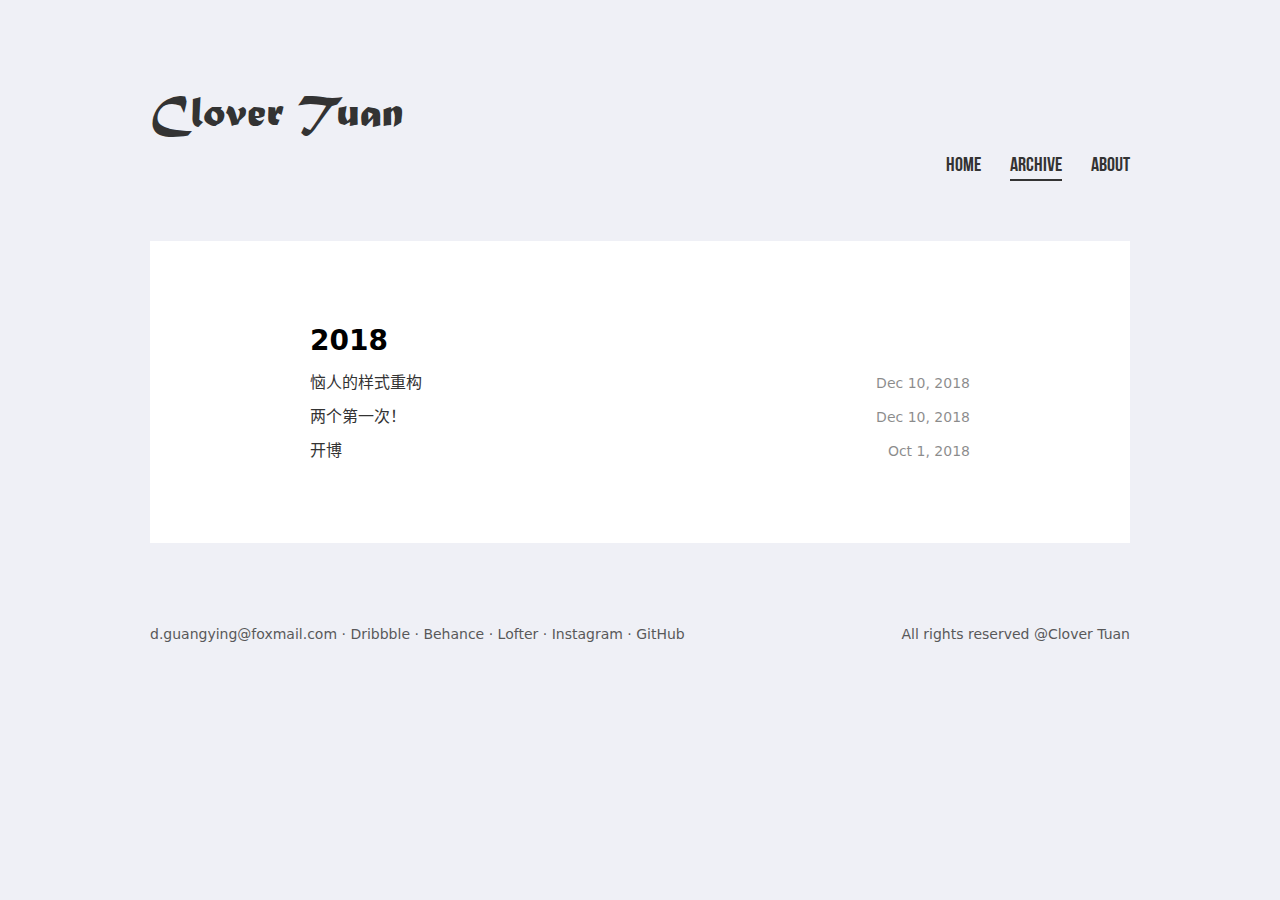
==== archives/index.html @ 22348da5 "Site updated: 2018-12-11 00:26:57" ====
<!DOCTYPE html>
<html>
<head><meta name="generator" content="Hexo 3.8.0">
  <meta charset="utf-8">
  
  <title>Archives | Hexo</title>
  <meta name="viewport" content="width=device-width, initial-scale=1, maximum-scale=1">
  <meta property="og:type" content="website">
<meta property="og:title" content="Hexo">
<meta property="og:url" content="http://yoursite.com/archives/index.html">
<meta property="og:site_name" content="Hexo">
<meta property="og:locale" content="default">
<meta name="twitter:card" content="summary">
<meta name="twitter:title" content="Hexo">
  
  <link rel="stylesheet" href="/css/index.css">
</head>
</html>
<body style="


  background-color: #eff0f6

">
  <div id="container">
    <nav id="nav">
  <header class="header">
    <a href="/" class="title">Clover Tuan</a>
  </header>
  <div class="ctnWrap">
    <div class="icons">
      
        
          
            <a href="https://dribbble.com/clovertuan" target="_blank" class="nav-icn iconfont icon-dribbble"></a>
          
        
          
            <a href="https://www.behance.net/clovertuan" target="_blank" class="nav-icn iconfont icon-behance"></a>
          
        
          
            <a href="http://clovertuan.lofter.com/" target="_blank" class="nav-icn iconfont icon-lofter"></a>
          
        
          
            <a href="https://www.instagram.com/clovertuan/" target="_blank" class="nav-icn iconfont icon-instagram"></a>
          
        
          
            <a href="https://github.com/cloverTuan" target="_blank" class="nav-icn iconfont icon-github"></a>
          
        
      
    </div>
    <div class="menu">
      
        
            <a href="/" class="nav-menu ">HOME</a>
          
        
            <a href="/archives" class="nav-menu z-active">ARCHIVE</a>
          
        
            <a href="/about" class="nav-menu ">ABOUT</a>
          
        
      
    </div>
  </div>
</nav>
    <div id="main"><section class="archive">
  
  
    <section class="archive-category">
      <h1 class="title">2018</h1>
      <ul class="menu">
        
          <li>
            <a href="/2018/12/10/恼人的样式重构/">恼人的样式重构</a>
            <span class="date">Dec 10, 2018</span>
          </li>
        
          <li>
            <a href="/2018/12/10/两个第一次！开发angular组件库，上传npm包/">两个第一次！</a>
            <span class="date">Dec 10, 2018</span>
          </li>
        
          <li>
            <a href="/2018/10/01/开博/">开博</a>
            <span class="date">Oct 1, 2018</span>
          </li>
        
      </ul>
    </section>
  
</section>

</div>
    <footer id="footer" class="f-cf">
  d.guangying@foxmail.com
  
    
      
        · <a href="https://dribbble.com/clovertuan" target="_blank" class="nav-icn">Dribbble</a>
      
    
      
        · <a href="https://www.behance.net/clovertuan" target="_blank" class="nav-icn">Behance</a>
      
    
      
        · <a href="http://clovertuan.lofter.com/" target="_blank" class="nav-icn">Lofter</a>
      
    
      
        · <a href="https://www.instagram.com/clovertuan/" target="_blank" class="nav-icn">Instagram</a>
      
    
      
        · <a href="https://github.com/cloverTuan" target="_blank" class="nav-icn">GitHub</a>
      
    
  
  <span class="copyright">All rights reserved @Clover Tuan</span>
</footer>
  </div>
</body>
</html>
---- css/index.css ----
@import url(reset.css);
#container {
  max-width: 980px;
  margin: 90px auto 75px;
  padding: 0 15px; }
  @media screen and (max-width: 600px) {
    #container {
      margin-top: 20px;
      margin-bottom: 20px; } }

#panel {
  background-color: white; }

a {
  color: #333;
  text-decoration: none; }
  a:hover {
    opacity: .7; }

body {
  font-family: -apple-system, system-ui, "Helvetica Neue", "PingFang SC", "Microsoft YaHei", "Source Han Sans SC", "Noto Sans CJK SC", "WenQuanYi Micro Hei", sans-serif; }

@font-face {
  font-family: 'BebasNeue';
  src: url("/fonts/BebasNeue.otf"); }

@font-face {
  font-family: 'MaturaScriptCapitals';
  src: url("/fonts/MaturaMTScriptCapitals.ttf"); }

@font-face {
  font-family: 'iconfont';
  /* project id 861369 */
  src: url("//at.alicdn.com/t/font_861369_9voy0xmnmvl.eot");
  src: url("//at.alicdn.com/t/font_861369_9voy0xmnmvl.eot?#iefix") format("embedded-opentype"), url("//at.alicdn.com/t/font_861369_9voy0xmnmvl.woff") format("woff"), url("//at.alicdn.com/t/font_861369_9voy0xmnmvl.ttf") format("truetype"), url("//at.alicdn.com/t/font_861369_9voy0xmnmvl.svg#iconfont") format("svg"); }

.iconfont {
  font-family: "iconfont" !important;
  font-size: 16px;
  font-style: normal;
  -webkit-font-smoothing: antialiased;
  -webkit-text-stroke-width: 0.2px;
  -moz-osx-font-smoothing: grayscale; }
  .iconfont.icon-behance::before {
    content: '\e919'; }
  .iconfont.icon-lofter::before {
    content: '\e63c'; }
  .iconfont.icon-instagram::before {
    content: '\e626'; }
  .iconfont.icon-dribbble::before {
    content: '\e6c3'; }
  .iconfont.icon-github::before {
    content: '\e799'; }
  .iconfont.icon-arrow-left::before {
    content: '\e91a'; }
  .iconfont.icon-arrow-right::before {
    content: '\e636'; }

.f-fl {
  float: left; }

.f-fr {
  float: right; }

.f-cf::after {
  content: '';
  display: block;
  height: 0;
  visibility: hidden;
  clear: both; }

#nav {
  margin-bottom: 64px; }
  #nav > .header {
    margin-bottom: 10px; }
    #nav > .header > .title {
      font-size: 45px;
      line-height: 53px;
      color: #333;
      font-family: MaturaScriptCapitals; }
      #nav > .header > .title:hover {
        opacity: .7; }
  #nav > .ctnWrap {
    display: flex;
    flex-wrap: wrap;
    justify-content: space-between; }
    #nav > .ctnWrap > .menu {
      text-align: right; }
    @media screen and (max-width: 600px) {
      #nav > .ctnWrap {
        flex-direction: column; }
        #nav > .ctnWrap > .menu {
          text-align: center;
          margin-top: 10px; } }
  #nav .nav-menu {
    font-family: BebasNeue;
    font-size: 20px;
    line-height: 24px;
    color: #333;
    margin-left: 24px; }
    #nav .nav-menu:first-child {
      margin-left: 0; }
    #nav .nav-menu.z-active {
      position: relative; }
      #nav .nav-menu.z-active::after {
        content: '';
        position: absolute;
        left: 0;
        right: 0;
        bottom: -4px;
        height: 2px;
        background-color: #333; }
    @media screen and (max-width: 600px) {
      #nav .nav-menu {
        margin-left: 10px;
        font-size: 18px; } }
  #nav .nav-icn {
    margin-right: 15px;
    line-height: 24px; }
    #nav .nav-icn:last-child {
      margin-right: 0; }
  @media screen and (max-width: 600px) {
    #nav {
      text-align: center;
      margin-bottom: 20px; }
      #nav > .ctnWrap {
        justify-content: space-around; } }

#footer {
  margin-top: 80px;
  font-size: 14px;
  line-height: 22px;
  opacity: 0.8;
  color: #333; }
  #footer .copyright {
    float: right; }
  @media screen and (max-width: 800px) {
    #footer {
      margin-top: 20px;
      text-align: center; }
      #footer .copyright {
        display: block;
        float: none; } }

.pagination {
  padding: 20px;
  background-color: white;
  text-align: center; }
  .pagination > .prev, .pagination > .next {
    margin: 0 10px; }
  .pagination > .page-number {
    margin: 0 10px; }
    .pagination > .page-number.current {
      text-decoration: underline; }

.project-card {
  display: flex;
  justify-content: space-between;
  align-items: center;
  padding: 80px 100px;
  margin: 40px 0;
  background-color: white;
  color: #333; }
  .project-card > .imgWrap {
    width: 320px;
    height: 240px;
    margin-right: 40px;
    background-color: #f8f8f8; }
    .project-card > .imgWrap > img {
      width: 100%;
      height: 100%; }
  .project-card > .ctnWrap {
    flex: 1; }
    .project-card > .ctnWrap > .title {
      font-weight: 600;
      font-size: 28px;
      line-height: 40px; }
      .project-card > .ctnWrap > .title:hover {
        opacity: 1;
        color: #f0534e; }
    .project-card > .ctnWrap > .desc {
      font-size: 16px;
      line-height: 30px;
      margin-top: 20px;
      margin-bottom: 15px; }
    .project-card > .ctnWrap > .sub {
      font-size: 16px;
      line-height: 30px;
      opacity: .5; }
  .project-card.project-card-continuous {
    flex-direction: row-reverse;
    margin: 0;
    position: relative; }
    .project-card.project-card-continuous > .imgWrap {
      margin-right: 0;
      margin-left: 40px; }
    .project-card.project-card-continuous::after {
      content: '';
      position: absolute;
      left: 100px;
      right: 100px;
      bottom: 0;
      height: 1px;
      background-color: #e5e5e5; }
    @media screen and (max-width: 600px) {
      .project-card.project-card-continuous {
        flex-direction: column;
        padding: 20px; }
        .project-card.project-card-continuous > .imgWrap {
          margin-left: 0;
          margin-bottom: 20px; }
        .project-card.project-card-continuous::after {
          left: 20px;
          right: 20px; } }
  @media screen and (max-width: 600px) {
    .project-card {
      flex-direction: column;
      padding: 20px;
      margin: 10px 0; }
      .project-card > .imgWrap {
        margin-left: 0;
        margin-right: 0;
        margin-bottom: 20px;
        width: 100%; } }

.article {
  margin: 64px 0 80px;
  padding: 80px 100px 0;
  background-color: white;
  color: #333;
  font-size: 16px;
  line-height: 30px; }
  .article > .title {
    font-size: 28px;
    line-height: 40px;
    margin-bottom: 10px;
    font-weight: 600; }
  .article > .sub {
    opacity: .5;
    margin-bottom: 20px; }
  .article > .content {
    padding-bottom: 64px; }
    .article > .content h1, .article > .content h2, .article > .content h3, .article > .content h4, .article > .content h5 {
      font-size: 24px;
      font-weight: 600;
      line-height: 40px;
      margin-bottom: 15px; }
    .article > .content p {
      font-size: 16px;
      line-height: 30px;
      margin-bottom: 15px; }
    .article > .content pre, .article > .content .highlight {
      overflow: auto;
      padding: 0;
      margin-bottom: 15px;
      color: #333;
      background: #f8f8f8; }
      .article > .content pre .gutter, .article > .content .highlight .gutter {
        text-align: right; }
        .article > .content pre .gutter pre, .article > .content .highlight .gutter pre {
          background-color: #f0f0f0;
          padding: 0 10px; }
      .article > .content pre .code, .article > .content .highlight .code {
        padding: 0 10px; }
    .article > .content ul, .article > .content ol {
      margin: 15px 0;
      margin-left: 15px; }
      .article > .content ul > li, .article > .content ol > li {
        padding-left: 20px;
        position: relative; }
        .article > .content ul > li::before, .article > .content ol > li::before {
          content: '';
          position: absolute;
          left: 0;
          top: 15px;
          margin-top: -3px;
          width: 6px;
          height: 6px;
          border-radius: 100%;
          background-color: #444; }
    .article > .content a {
      color: #f0534e; }
    .article > .content strong {
      font-weight: 600; }
    .article > .content figure > img {
      display: block; }
    .article > .content figcaption {
      font-size: 14px; }
    .article > .content blockquote {
      border-left: 4px solid #ddd;
      color: #7a7a7a;
      border-left: 5px solid #ccc;
      padding-left: 15px;
      font-size: 16px;
      margin-bottom: 15px; }
      .article > .content blockquote > :last-child {
        margin-bottom: 0; }
    .article > .content * {
      max-width: 100%; }
  .article > footer {
    padding: 40px 0;
    border-top: solid 1px #eee; }
    .article > footer > .link {
      font-size: 16px;
      line-height: 22px;
      max-width: 50%; }
  @media screen and (max-width: 600px) {
    .article {
      padding: 20px 20px 0;
      margin: 20px 0; }
      .article > footer {
        padding: 10px 0; } }

.archive {
  padding: 80px 160px;
  background-color: white; }
  @media screen and (max-width: 600px) {
    .archive {
      padding: 20px; } }

.archive-category > .title {
  font-size: 28px;
  line-height: 40px;
  font-weight: 600; }

.archive-category > .menu {
  margin-bottom: 70px; }
  .archive-category > .menu > li {
    margin-top: 10px;
    font-size: 16px;
    line-height: 24px;
    display: flex;
    justify-content: space-between;
    line-height: 24px; }
    .archive-category > .menu > li > a:hover {
      opacity: 1;
      color: #f0534e; }
    .archive-category > .menu > li > span {
      opacity: .45;
      font-size: 14px;
      min-width: 90px;
      text-align: right; }

.archive-category:last-child > .menu {
  margin-bottom: 0; }

.about {
  background-color: white;
  min-height: 300px;
  padding: 80px;
  font-size: 16px;
  line-height: 30px; }

.tagcloud {
  background-color: white;
  padding: 60px; }
  .tagcloud > a {
    display: inline-block;
    padding: 10px; }
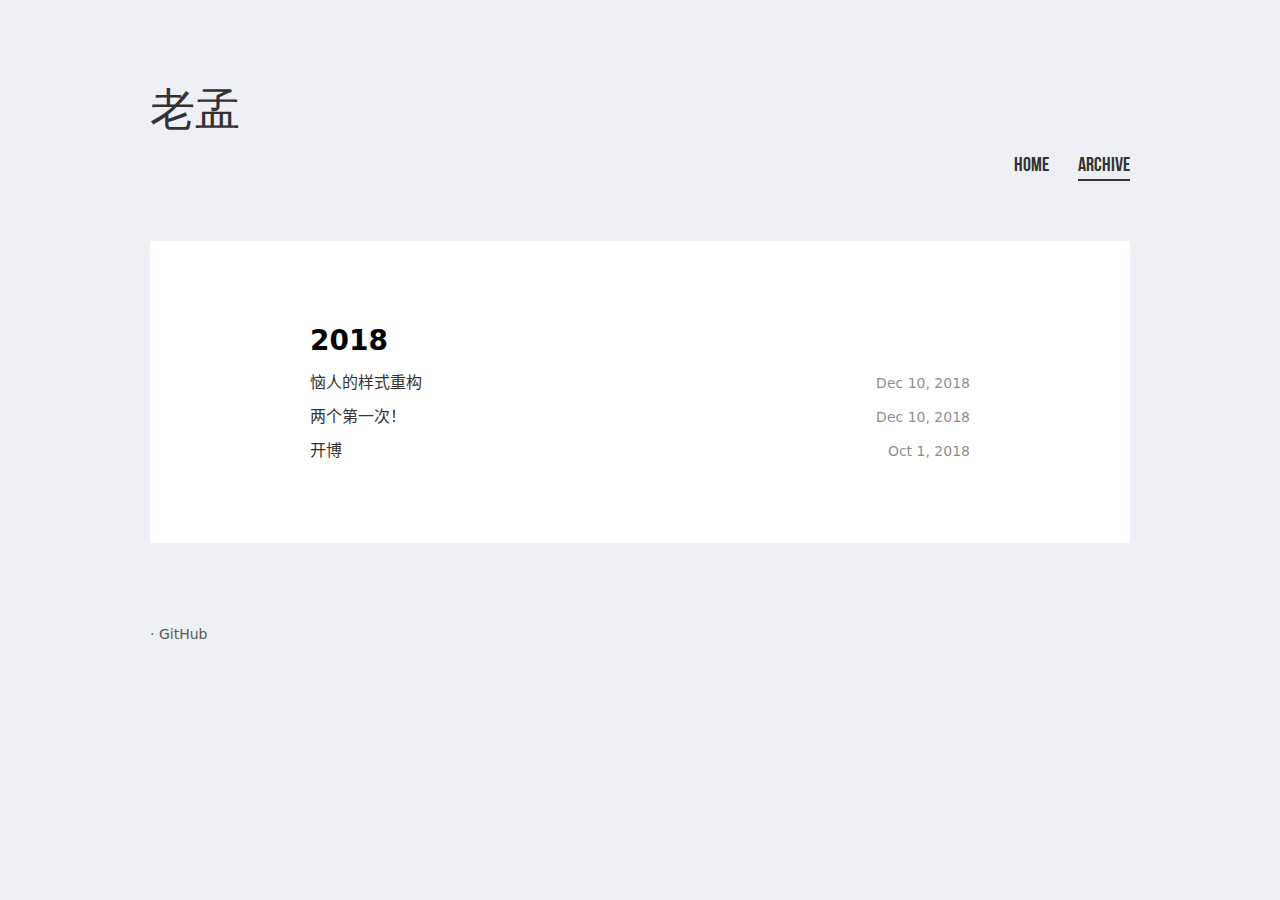
==== commit 29bdee23: "Site updated: 2018-12-11 01:00:04" ====
--- a/archives/index.html
+++ b/archives/index.html
@@ -25,30 +25,14 @@
   <div id="container">
     <nav id="nav">
   <header class="header">
-    <a href="/" class="title">Clover Tuan</a>
+    <a href="/" class="title">老孟</a>
   </header>
   <div class="ctnWrap">
     <div class="icons">
       
         
           
-            <a href="https://dribbble.com/clovertuan" target="_blank" class="nav-icn iconfont icon-dribbble"></a>
-          
-        
-          
-            <a href="https://www.behance.net/clovertuan" target="_blank" class="nav-icn iconfont icon-behance"></a>
-          
-        
-          
-            <a href="http://clovertuan.lofter.com/" target="_blank" class="nav-icn iconfont icon-lofter"></a>
-          
-        
-          
-            <a href="https://www.instagram.com/clovertuan/" target="_blank" class="nav-icn iconfont icon-instagram"></a>
-          
-        
-          
-            <a href="https://github.com/cloverTuan" target="_blank" class="nav-icn iconfont icon-github"></a>
+            <a href="https://github.com/vickmeng" target="_blank" class="nav-icn iconfont icon-github"></a>
           
         
       
@@ -60,9 +44,6 @@
           
         
             <a href="/archives" class="nav-menu z-active">ARCHIVE</a>
-          
-        
-            <a href="/about" class="nav-menu ">ABOUT</a>
           
         
       
@@ -98,31 +79,15 @@
 
 </div>
     <footer id="footer" class="f-cf">
-  d.guangying@foxmail.com
+  
   
     
       
-        · <a href="https://dribbble.com/clovertuan" target="_blank" class="nav-icn">Dribbble</a>
-      
-    
-      
-        · <a href="https://www.behance.net/clovertuan" target="_blank" class="nav-icn">Behance</a>
-      
-    
-      
-        · <a href="http://clovertuan.lofter.com/" target="_blank" class="nav-icn">Lofter</a>
-      
-    
-      
-        · <a href="https://www.instagram.com/clovertuan/" target="_blank" class="nav-icn">Instagram</a>
-      
-    
-      
-        · <a href="https://github.com/cloverTuan" target="_blank" class="nav-icn">GitHub</a>
+        · <a href="https://github.com/vickmeng" target="_blank" class="nav-icn">GitHub</a>
       
     
   
-  <span class="copyright">All rights reserved @Clover Tuan</span>
+  <span class="copyright"></span>
 </footer>
   </div>
 </body>
--- a/css/index.css
+++ b/css/index.css
@@ -357,3 +357,15 @@
   .tagcloud > a {
     display: inline-block;
     padding: 10px; }
+
+.content img {
+  display: block;
+  margin: 0 auto; }
+
+.project-card .imgWrap {
+  display: flex;
+  align-items: center;
+  justify-content: center;
+  background-color: white; }
+  .project-card .imgWrap img {
+    height: auto; }
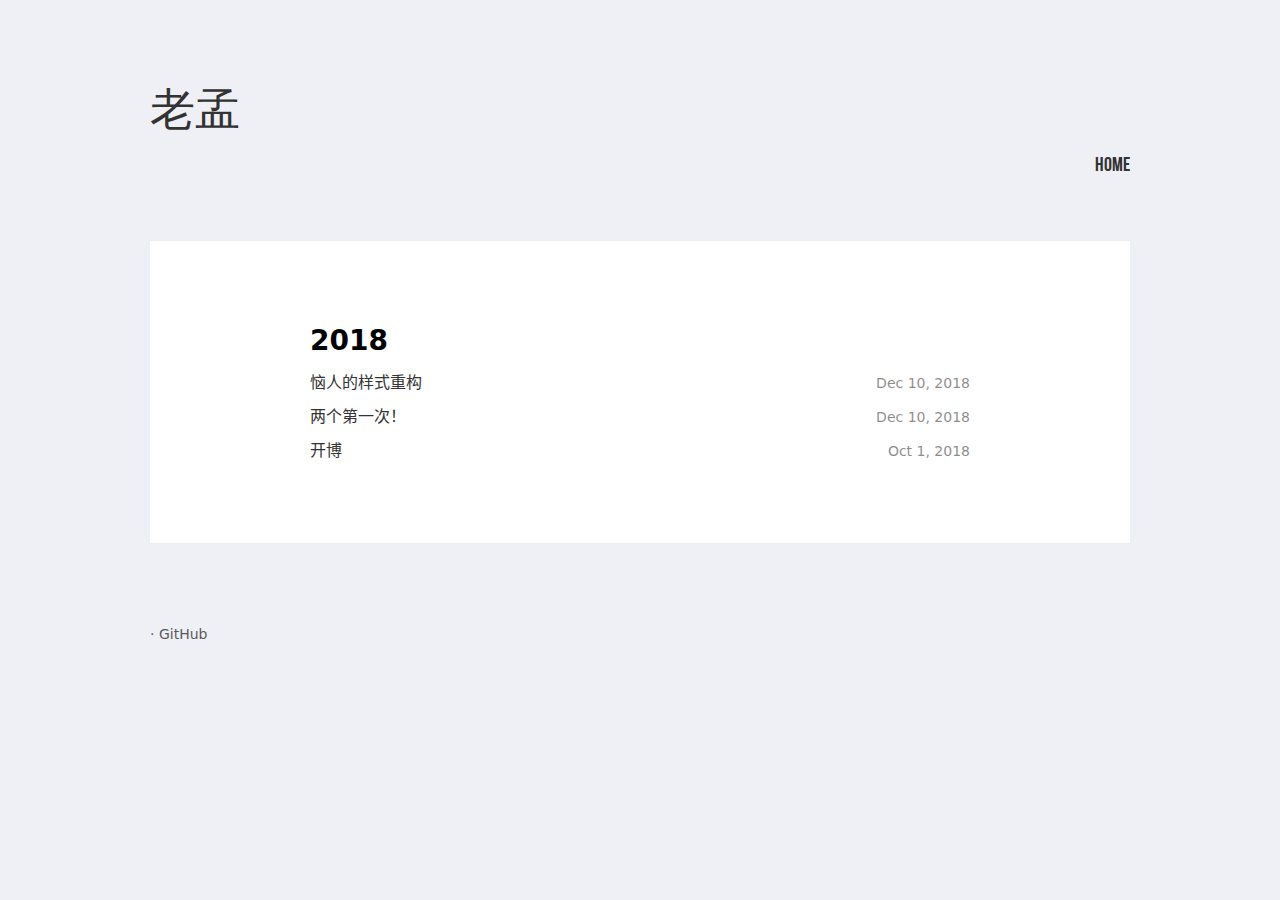
==== commit f97b618d: "Site updated: 2018-12-11 01:08:56" ====
--- a/archives/index.html
+++ b/archives/index.html
@@ -41,9 +41,6 @@
       
         
             <a href="/" class="nav-menu ">HOME</a>
-          
-        
-            <a href="/archives" class="nav-menu z-active">ARCHIVE</a>
           
         
       
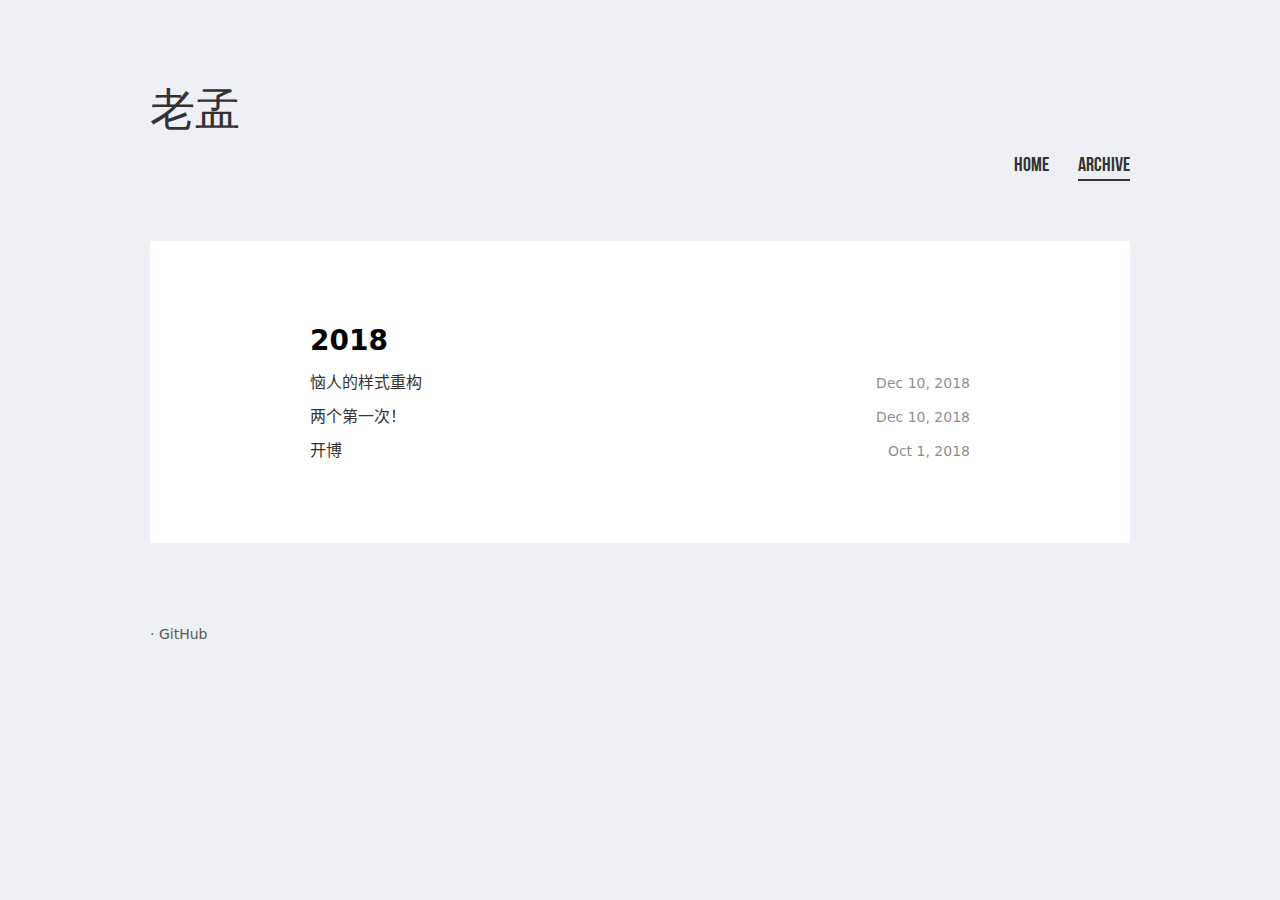
==== commit d0760a60: "Site updated: 2018-12-11 01:10:40" ====
--- a/archives/index.html
+++ b/archives/index.html
@@ -41,6 +41,9 @@
       
         
             <a href="/" class="nav-menu ">HOME</a>
+          
+        
+            <a href="/archives" class="nav-menu z-active">ARCHIVE</a>
           
         
       
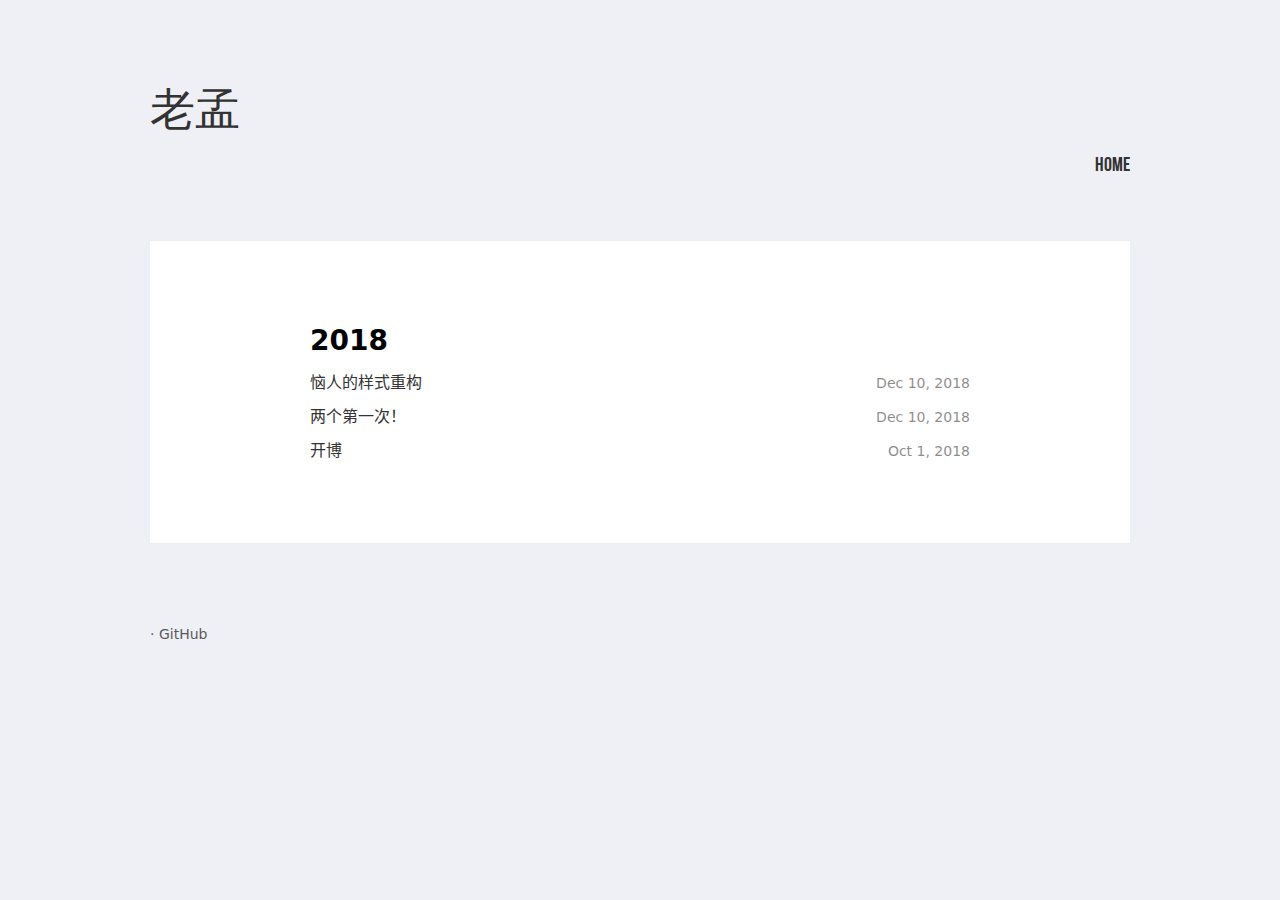
==== commit 06e17efa: "Site updated: 2018-12-11 01:11:32" ====
--- a/archives/index.html
+++ b/archives/index.html
@@ -41,9 +41,6 @@
       
         
             <a href="/" class="nav-menu ">HOME</a>
-          
-        
-            <a href="/archives" class="nav-menu z-active">ARCHIVE</a>
           
         
       
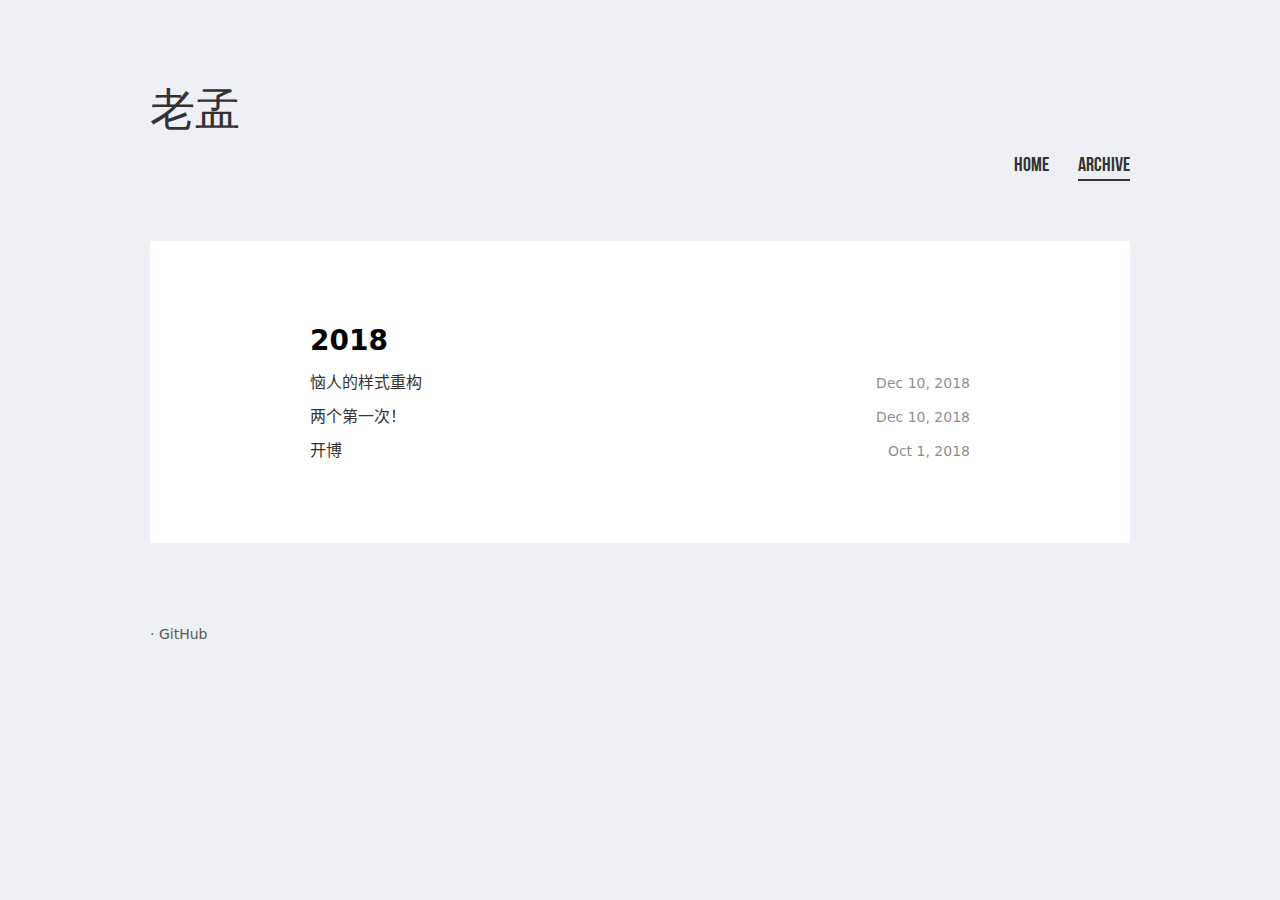
==== commit 96626460: "Site updated: 2018-12-11 01:18:23" ====
--- a/archives/index.html
+++ b/archives/index.html
@@ -41,6 +41,9 @@
       
         
             <a href="/" class="nav-menu ">HOME</a>
+          
+        
+            <a href="/archives" class="nav-menu z-active">ARCHIVE</a>
           
         
       
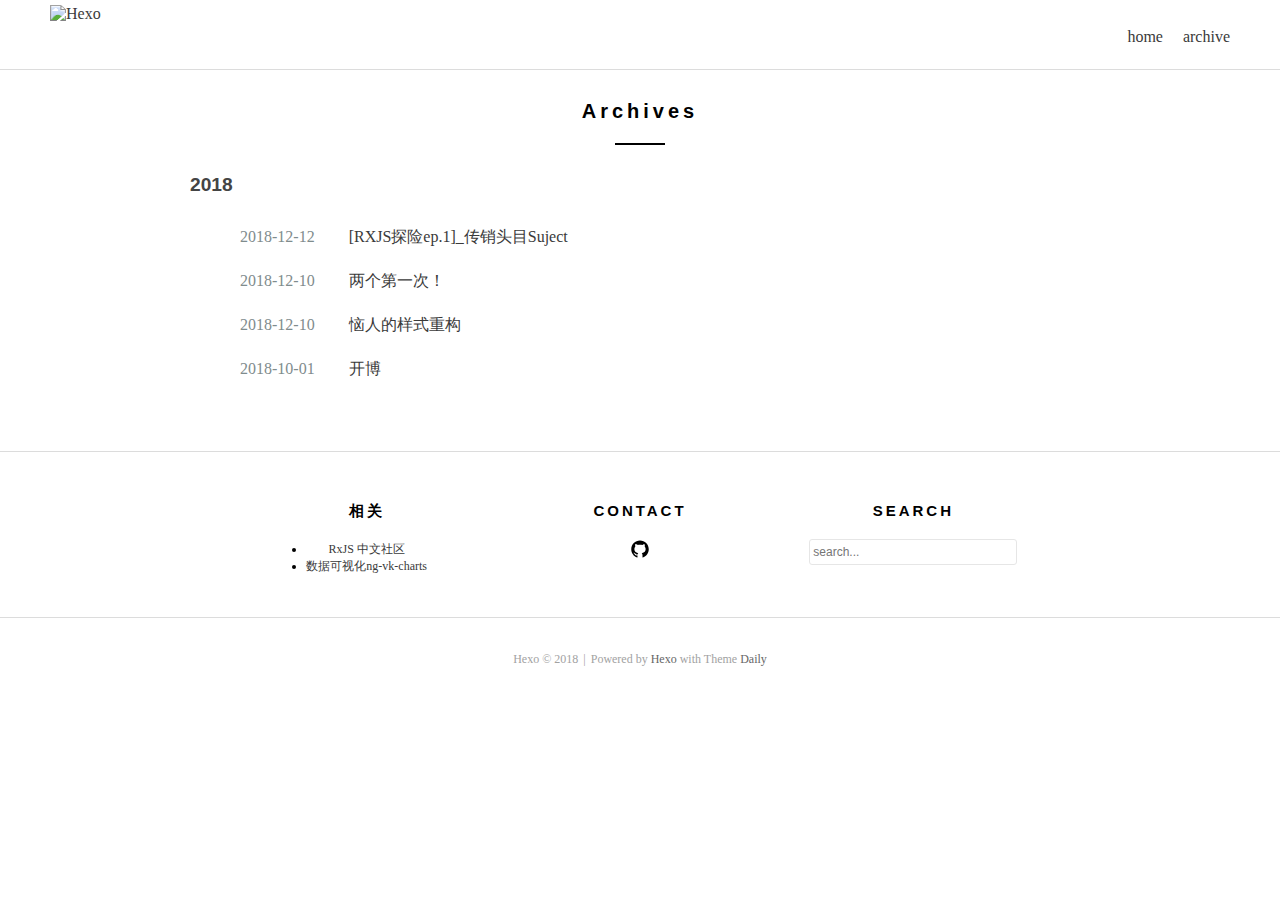
==== commit 4eabab49: "Site updated: 2018-12-12 22:38:24" ====
--- a/archives/index.html
+++ b/archives/index.html
@@ -1,94 +1,233 @@
 <!DOCTYPE html>
-<html>
+<html lang="en">
+
+<!-- Head tag -->
 <head><meta name="generator" content="Hexo 3.8.0">
   <meta charset="utf-8">
-  
-  <title>Archives | Hexo</title>
+  <meta http-equiv="X-UA-Compatible" content="IE=edge">
+
+  <!--Description-->
+  
+
+  <!--Author-->
+  
+  <meta name="author" content="John Doe">
+  
+
+  <!--Open Graph Title-->
+  
+      <meta property="og:title" content="Hexo">
+  
+  <!--Open Graph Description-->
+  
+  <!--Open Graph Site Name-->
+  <meta property="og:site_name" content="Hexo">
+  <!--Type page-->
+  
+      <meta property="og:type" content="website">
+  
+  <!--Page Cover-->
+  
+
   <meta name="viewport" content="width=device-width, initial-scale=1, maximum-scale=1">
-  <meta property="og:type" content="website">
-<meta property="og:title" content="Hexo">
-<meta property="og:url" content="http://yoursite.com/archives/index.html">
-<meta property="og:site_name" content="Hexo">
-<meta property="og:locale" content="default">
-<meta name="twitter:card" content="summary">
-<meta name="twitter:title" content="Hexo">
-  
-  <link rel="stylesheet" href="/css/index.css">
+
+  <!-- Title -->
+  
+  <title>Archives - Hexo</title>
+
+
+  <link rel="shortcut icon" href="https://hexo.io/icon/favicon-96x96.png">
+
+  <!-- Custom CSS/Sass -->
+  <link rel="stylesheet" href="/css/style.css">
+
+  <!----------------------------
+  https://github.com/GallenHu/hexo-theme-Daily
+
+ _____            _   _
+|  __ \          (_) | |
+| |  | |   __ _   _  | |  _   _
+| |  | |  / _` | | | | | | | | |
+| |__| | | (_| | | | | | | |_| |
+|_____/   \__,_| |_| |_|  \__, |
+                          __/ |
+                         |___/
+
+    --------------------------->
+
 </head>
+
+
+<body>
+
+  <!-- Nav -->
+  <header class="site-header">
+  <div class="header-inside">
+    <div class="logo">
+      <a href="/" rel="home">
+        
+        <img src="./img/lm.png" alt="Hexo" height="60">
+        
+      </a>
+    </div>
+    <!-- Navigation -->
+    <nav class="navbar">
+      <!-- Collect the nav links, forms, and other content for toggling -->
+      <div class="collapse">
+        <ul class="navbar-nav">
+          
+          
+            <li>
+              <a href="/.">
+                
+                  home
+                
+              </a>
+            </li>
+          
+            <li>
+              <a href="/archives">
+                
+                  archive
+                
+              </a>
+            </li>
+          
+        </ul>
+      </div>
+      <!-- /.navbar-collapse -->
+    </nav>
+    <div class="button-wrap">
+      <button class="menu-toggle">Primary Menu</button>
+    </div>
+  </div>
+</header>
+
+
+  <!-- Main Content -->
+  
+
+<!-- Main Content -->
+<div class="archive content-area">
+  <div class="container">
+    <h1 class="entry-title">Archives</h1>
+    <div class="row">
+      <div class="col-lg-8 col-lg-offset-2 col-md-10 col-md-offset-1">
+        <!-- Use lodash to classify posts. See https://lodash.com/docs#groupBy
+          1. group site.posts by year
+          2. sort posts-in-one-year by Month and Day
+        -->
+        
+
+        
+          <h2 class="year">2018</h2>
+          <ul class="list">
+            
+  <li>
+    <span class="date">
+      2018-12-12
+    </span>
+    <a href="/2018/12/12/[RXJS探险ep.1]_传销头目Suject/" class="title">
+      [RXJS探险ep.1]_传销头目Suject
+    </a>
+  </li>
+
+  <li>
+    <span class="date">
+      2018-12-10
+    </span>
+    <a href="/2018/12/10/两个第一次！开发angular组件库，上传npm包/" class="title">
+      两个第一次！
+    </a>
+  </li>
+
+  <li>
+    <span class="date">
+      2018-12-10
+    </span>
+    <a href="/2018/12/10/恼人的样式重构/" class="title">
+      恼人的样式重构
+    </a>
+  </li>
+
+  <li>
+    <span class="date">
+      2018-10-01
+    </span>
+    <a href="/2018/10/01/开博/" class="title">
+      开博
+    </a>
+  </li>
+
+
+          </ul>
+        
+      </div>
+    </div>
+  </div>
+</div>
+
+
+  <!-- Footer -->
+  <!-- Footer-widgets -->
+<div class="footer-widgets">
+  <div class="row inside-wrapper">
+    <div class="col-1-3">
+      <aside>
+        <h1 class="widget-title">相关</h1>
+        <div class="custom-widget-content">
+          
+          <ul><li><a href="https://github.com/RxJS-CN">RxJS 中文社区</a></li><li><a href="https://github.com/vickmeng/ng-vk-charts">数据可视化ng-vk-charts</a></li></ul>
+        </div>
+      </aside>
+    </div>
+    <div class="col-1-3">
+      <aside>
+        <h1 class="widget-title">Contact</h1>
+        <div class="widget-text">
+          
+            
+              <a href="https://github.com/vickmeng" class="icon icon-github" target="_blank">github</a>
+            
+          
+        </div>
+      </aside>
+    </div>
+    <div class="col-1-3">
+      <aside>
+        <h1 class="widget-title">Search</h1>
+        <div class="widget-text">
+          <form onsubmit="return appDaily.submitSearch('')">
+            <p>
+              <input type="text" placeholder="search..." id="homeSearchInput">
+            </p>
+            <!-- <input type="submit" value="GO"> -->
+          </form>
+        </div>
+      </aside>
+    </div>
+  </div>
+</div>
+<!-- Footer -->
+<footer class="site-info">
+  <p>
+    <span>Hexo &copy; 2018</span>
+    
+      <span class="split">|</span>
+      <span>Powered by <a href="https://hexo.io/" target="_blank">Hexo</a> with Theme <a href="https://github.com/GallenHu/hexo-theme-Daily" target="_blank">Daily</a></span>
+    
+  </p>
+</footer>
+
+
+  <!-- After footer scripts -->
+  <!-- scripts -->
+<script src="/js/app.js"></script>
+
+
+
+
+
+</body>
+
 </html>
-<body style="
-
-
-  background-color: #eff0f6
-
-">
-  <div id="container">
-    <nav id="nav">
-  <header class="header">
-    <a href="/" class="title">老孟</a>
-  </header>
-  <div class="ctnWrap">
-    <div class="icons">
-      
-        
-          
-            <a href="https://github.com/vickmeng" target="_blank" class="nav-icn iconfont icon-github"></a>
-          
-        
-      
-    </div>
-    <div class="menu">
-      
-        
-            <a href="/" class="nav-menu ">HOME</a>
-          
-        
-            <a href="/archives" class="nav-menu z-active">ARCHIVE</a>
-          
-        
-      
-    </div>
-  </div>
-</nav>
-    <div id="main"><section class="archive">
-  
-  
-    <section class="archive-category">
-      <h1 class="title">2018</h1>
-      <ul class="menu">
-        
-          <li>
-            <a href="/2018/12/10/恼人的样式重构/">恼人的样式重构</a>
-            <span class="date">Dec 10, 2018</span>
-          </li>
-        
-          <li>
-            <a href="/2018/12/10/两个第一次！开发angular组件库，上传npm包/">两个第一次！</a>
-            <span class="date">Dec 10, 2018</span>
-          </li>
-        
-          <li>
-            <a href="/2018/10/01/开博/">开博</a>
-            <span class="date">Oct 1, 2018</span>
-          </li>
-        
-      </ul>
-    </section>
-  
-</section>
-
-</div>
-    <footer id="footer" class="f-cf">
-  
-  
-    
-      
-        · <a href="https://github.com/vickmeng" target="_blank" class="nav-icn">GitHub</a>
-      
-    
-  
-  <span class="copyright"></span>
-</footer>
-  </div>
-</body>
-</html>--- a/css/style.css
+++ b/css/style.css
@@ -0,0 +1,1117 @@
+html {
+  font-family: sans-serif;
+  -webkit-text-size-adjust: 100%;
+  -ms-text-size-adjust: 100%; }
+
+body {
+  margin: 0; }
+
+article,
+aside,
+details,
+figcaption,
+figure,
+footer,
+header,
+main,
+menu,
+nav,
+section,
+summary {
+  display: block; }
+
+audio,
+canvas,
+progress,
+video {
+  display: inline-block;
+  vertical-align: baseline; }
+
+audio:not([controls]) {
+  display: none;
+  height: 0; }
+
+[hidden],
+template {
+  display: none; }
+
+a {
+  background-color: transparent; }
+
+a:active,
+a:hover {
+  outline: 0; }
+
+abbr[title] {
+  border-bottom: 1px dotted; }
+
+b,
+strong {
+  font-weight: bold; }
+
+dfn {
+  font-style: italic; }
+
+h1 {
+  font-size: 2em;
+  margin: 0.67em 0; }
+
+mark {
+  background: #ff0;
+  color: #000; }
+
+small {
+  font-size: 80%; }
+
+sub,
+sup {
+  font-size: 75%;
+  line-height: 0;
+  position: relative;
+  vertical-align: baseline; }
+
+sup {
+  top: -0.5em; }
+
+sub {
+  bottom: -0.25em; }
+
+img {
+  border: 0; }
+
+svg:not(:root) {
+  overflow: hidden; }
+
+figure {
+  margin: 1em 40px; }
+
+hr {
+  box-sizing: content-box;
+  height: 0; }
+
+pre {
+  overflow: auto; }
+
+code,
+kbd,
+pre,
+samp {
+  font-family: monospace, monospace;
+  font-size: 1em; }
+
+button,
+input,
+optgroup,
+select,
+textarea {
+  color: inherit;
+  font: inherit;
+  margin: 0; }
+
+button {
+  overflow: visible; }
+
+button,
+select {
+  text-transform: none; }
+
+button,
+html input[type="button"],
+input[type="reset"],
+input[type="submit"] {
+  -webkit-appearance: button;
+  cursor: pointer; }
+
+button[disabled],
+html input[disabled] {
+  cursor: default; }
+
+button::-moz-focus-inner,
+input::-moz-focus-inner {
+  border: 0;
+  padding: 0; }
+
+input {
+  line-height: normal; }
+
+input[type="checkbox"],
+input[type="radio"] {
+  box-sizing: border-box;
+  padding: 0; }
+
+input[type="number"]::-webkit-inner-spin-button,
+input[type="number"]::-webkit-outer-spin-button {
+  height: auto; }
+
+input[type="search"]::-webkit-search-cancel-button,
+input[type="search"]::-webkit-search-decoration {
+  -webkit-appearance: none; }
+
+fieldset {
+  border: 1px solid #c0c0c0;
+  margin: 0 2px;
+  padding: 0.35em 0.625em 0.75em; }
+
+legend {
+  border: 0;
+  padding: 0; }
+
+textarea {
+  overflow: auto; }
+
+optgroup {
+  font-weight: bold; }
+
+table {
+  border-collapse: collapse;
+  border-spacing: 0; }
+
+td,
+th {
+  padding: 0; }
+
+body,
+html {
+  height: 100%; }
+
+/*--------------------------------------------------------------
+Reset
+--------------------------------------------------------------*/
+a,
+abbr,
+acronym,
+address,
+applet,
+big,
+blockquote,
+body,
+caption,
+cite,
+code,
+dd,
+del,
+dfn,
+div,
+dl,
+dt,
+em,
+fieldset,
+font,
+form,
+h1,
+h2,
+h3,
+h4,
+h5,
+h6,
+html,
+iframe,
+ins,
+kbd,
+label,
+legend,
+li,
+object,
+ol,
+p,
+pre,
+q,
+s,
+samp,
+small,
+span,
+strike,
+strong,
+sub,
+sup,
+table,
+tbody,
+td,
+tfoot,
+th,
+thead,
+tr,
+tt,
+ul,
+var {
+  border: 0;
+  font-family: inherit;
+  font-size: 100%;
+  font-style: inherit;
+  font-weight: inherit;
+  margin: 0;
+  outline: 0;
+  padding: 0;
+  vertical-align: baseline; }
+
+/*--------------------------------------------------------------
+Typography
+--------------------------------------------------------------*/
+button,
+input,
+select,
+textarea {
+  color: #3a3a3a;
+  font-family: 'Open sans',sans-serif;
+  font-size: 100%;
+  line-height: 1.5; }
+
+h1,
+h2,
+h3,
+h4,
+h5,
+h6 {
+  clear: both;
+  font-weight: bold;
+  margin: 1.5em 0 1em; }
+
+p {
+  margin: 1em 0;
+  line-height: 1.5; }
+
+b,
+strong {
+  font-weight: bold; }
+
+cite,
+dfn,
+em,
+i {
+  font-style: italic; }
+
+address {
+  margin: 0 0 1.5em; }
+
+pre {
+  background: #eee;
+  font-family: "Courier 10 Pitch", Courier, monospace;
+  font-size: 15px;
+  font-size: 1.5rem;
+  line-height: 1.6;
+  margin-bottom: 1.6em;
+  max-width: 100%;
+  overflow: auto;
+  padding: 1.6em; }
+
+code,
+kbd,
+tt,
+var {
+  font: 15px Monaco, Consolas, "Andale Mono", "DejaVu Sans Mono", monospace; }
+
+abbr,
+acronym {
+  border-bottom: 1px dotted #666;
+  cursor: help; }
+
+ins,
+mark {
+  background: #fff9c0;
+  text-decoration: none; }
+
+sub,
+sup {
+  font-size: 75%;
+  height: 0;
+  line-height: 0;
+  position: relative;
+  vertical-align: baseline; }
+
+sup {
+  bottom: 1ex; }
+
+sub {
+  top: 0.5ex; }
+
+small {
+  font-size: 75%; }
+
+big {
+  font-size: 125%; }
+
+/*--------------------------------------------------------------
+ Elements
+--------------------------------------------------------------*/
+a#more,
+hr {
+  display: block;
+  height: 1px;
+  border: 0;
+  border-top: #d3d3d3 1px solid;
+  margin: 40px 0;
+  padding: 0; }
+
+ol,
+ul {
+  margin: 0; }
+
+ul {
+  list-style: none; }
+
+ol {
+  list-style: decimal; }
+
+li > ol,
+li > ul {
+  margin-bottom: 0;
+  margin-left: 1.5em; }
+
+dt {
+  font-weight: bold; }
+
+dd {
+  margin: 0 1.5em 1.5em; }
+
+img {
+  height: auto;
+  /* Make sure images are scaled correctly. */
+  max-width: 100%;
+  /* Adhere to container width. */ }
+
+figure {
+  margin: 0; }
+
+table {
+  margin: 0 0 1.5em;
+  width: 100%; }
+
+th {
+  font-weight: bold; }
+
+h1, h2, h3, h4 {
+  font-family: -apple-system, BlinkMacSystemFont,"Helvetica Neue","PingFang-SC-Regular","STHeiti", "Helvetica","Arial","Verdana","sans-serif","Microsoft YaHei"; }
+
+h1 {
+  font-size: 1.250em; }
+
+h1:hover {
+  opacity: 0.7; }
+
+h2 {
+  font-size: 1.2em; }
+
+h3 {
+  font-weight: bold;
+  font-size: 18px; }
+
+h4 {
+  font-size: 0.875em; }
+
+blockquote p {
+  margin: 0; }
+
+strong {
+  font-weight: bold; }
+
+em {
+  font-style: italic; }
+
+/*--------------------------------------------------------------
+Links
+--------------------------------------------------------------*/
+a {
+  color: #3a3a3a;
+  text-decoration: none; }
+
+a:visited {
+  color: #3a3a3a; }
+
+a:active,
+a:focus,
+a:hover {
+  color: #3a3a3a;
+  opacity: 0.8; }
+
+/*--------------------------------------------------------------
+Grad
+--------------------------------------------------------------*/
+.row {
+  width: 100%;
+  display: block;
+  box-sizing: border-box; }
+  .row:after {
+    content: "";
+    display: table;
+    clear: both; }
+
+.col-1-1 {
+  width: 100%;
+  float: left;
+  padding: 0 15px;
+  box-sizing: border-box; }
+
+.col-1-2 {
+  width: 50%;
+  float: left;
+  padding: 0 15px;
+  box-sizing: border-box; }
+
+.col-1-3 {
+  width: 33.33333%;
+  float: left;
+  padding: 0 15px;
+  box-sizing: border-box; }
+
+.col-1-4 {
+  width: 25%;
+  float: left;
+  padding: 0 15px;
+  box-sizing: border-box; }
+
+.col-1-5 {
+  width: 20%;
+  float: left;
+  padding: 0 15px;
+  box-sizing: border-box; }
+
+.col-1-6 {
+  width: 16.66667%;
+  float: left;
+  padding: 0 15px;
+  box-sizing: border-box; }
+
+.col-1-7 {
+  width: 14.28571%;
+  float: left;
+  padding: 0 15px;
+  box-sizing: border-box; }
+
+.col-1-8 {
+  width: 12.5%;
+  float: left;
+  padding: 0 15px;
+  box-sizing: border-box; }
+
+.col-1-9 {
+  width: 11.11111%;
+  float: left;
+  padding: 0 15px;
+  box-sizing: border-box; }
+
+.col-1-10 {
+  width: 10%;
+  float: left;
+  padding: 0 15px;
+  box-sizing: border-box; }
+
+/*--------------------------------------------------------------
+Common
+--------------------------------------------------------------*/
+.show-force {
+  display: block !important; }
+
+/*--------------------------------------------------------------
+Content
+--------------------------------------------------------------*/
+.site-content {
+  min-height: calc(100% - 274px); }
+
+.content-area {
+  padding-top: 70px; }
+
+.error404 .content-area,
+.page .content-area {
+  padding-top: 120px; }
+
+.odd {
+  background: #f5f5f5;
+  position: relative; }
+
+.even {
+  background: white;
+  position: relative; }
+
+.container {
+  max-width: 900px;
+  margin: 0 auto;
+  padding-left: 50px;
+  padding-right: 50px; }
+
+.inside-wrapper {
+  max-width: 920px;
+  margin: 0 auto;
+  padding: 0 50px; }
+
+.attachment-post-thumbnail {
+  margin: 0 auto 35px;
+  transition: opacity 0.7s;
+  display: block; }
+  .attachment-post-thumbnail:hover {
+    opacity: 0.7; }
+
+.entry-title {
+  font-family: -apple-system, BlinkMacSystemFont,"Helvetica Neue","PingFang-SC-Regular","STHeiti", "Helvetica","Arial","Verdana","sans-serif","Microsoft YaHei";
+  letter-spacing: 0.2em;
+  color: #000;
+  text-align: center;
+  margin-bottom: 27px;
+  font-weight: 700;
+  font-size: 1.25em; }
+  .entry-title a {
+    color: #000;
+    font-weight: 700;
+    text-decoration: none; }
+  .entry-title:after {
+    content: "";
+    height: 2px;
+    width: 50px;
+    background: black;
+    display: block;
+    margin: 20px auto 0; }
+  .entry-title:hover {
+    opacity: 0.7; }
+
+.home .entry-content {
+  margin: 1.5em 0; }
+  .home .entry-content p {
+    text-align: center; }
+
+.posted-on {
+  text-align: center;
+  font-family: -apple-system, BlinkMacSystemFont,"Helvetica Neue","PingFang-SC-Regular","STHeiti", "Helvetica","Arial","Verdana","sans-serif","Microsoft YaHei";
+  font-size: 0.688em;
+  text-transform: uppercase;
+  letter-spacing: 0.2em; }
+
+.tags-links {
+  text-align: center;
+  font-family: -apple-system, BlinkMacSystemFont,"Helvetica Neue","PingFang-SC-Regular","STHeiti", "Helvetica","Arial","Verdana","sans-serif","Microsoft YaHei";
+  font-size: 0.800em;
+  font-style: normal;
+  margin-bottom: 30px; }
+  .tags-links a {
+    margin: 0 5px;
+    font-style: italic; }
+
+.pager {
+  padding: 1.5em 0; }
+  .pager:after {
+    visibility: hidden;
+    display: block;
+    font-size: 0;
+    content: " ";
+    clear: both;
+    height: 0; }
+  .pager:hover .meta-arraw {
+    opacity: 0.8; }
+  .pager .previous {
+    float: right;
+    text-align: right;
+    width: 50%; }
+  .pager .next {
+    float: left;
+    width: 50%; }
+  .pager a {
+    text-decoration: none;
+    color: #3a3a3a;
+    text-transform: uppercase;
+    letter-spacing: 0.2em;
+    font-family: -apple-system, BlinkMacSystemFont,"Helvetica Neue","PingFang-SC-Regular","STHeiti", "Helvetica","Arial","Verdana","sans-serif","Microsoft YaHei";
+    font-size: 0.750em; }
+
+.meta-arraw {
+  width: 10px;
+  height: 17px;
+  background: url("../images/arrow-left.svg") no-repeat;
+  display: inline-block;
+  margin-bottom: -4px;
+  margin-right: 5px;
+  opacity: 0.3;
+  transition: opacity 0.5s ease; }
+
+.meta-arraw-left {
+  background: url("../images/arrow-left.svg") no-repeat; }
+
+.meta-arraw-right {
+  background: url("../images/arrow-right.svg") no-repeat; }
+
+/*--------------------------------------------------------------
+Comment
+--------------------------------------------------------------*/
+#comment {
+  margin-top: 70px; }
+
+/*--------------------------------------------------------------
+Footer
+--------------------------------------------------------------*/
+.footer-widgets {
+  font-size: 0.750em;
+  z-index: 2;
+  position: relative;
+  background: #fff;
+  border-top: 1px solid #dcdcdc;
+  border-bottom: 1px solid #dcdcdc;
+  padding-top: 50px;
+  padding-bottom: 40px;
+  text-align: center; }
+
+.widget-title {
+  text-transform: uppercase;
+  letter-spacing: 0.2em;
+  margin: 0 0 20px;
+  text-align: center; }
+
+.widget-text input[type="text"] {
+  width: 200px;
+  color: #111;
+  border: 1px solid #E6E6E6;
+  border-radius: 3px;
+  padding: 3px; }
+
+.widget-text input[type="submit"] {
+  border: 1px solid;
+  border-color: #ccc #ccc #bbb;
+  border-radius: 3px;
+  background: #e6e6e6;
+  color: rgba(0, 0, 0, 0.8);
+  cursor: pointer;
+  -webkit-appearance: button;
+  font-size: 0.8rem;
+  line-height: 1;
+  padding: 0.6em 1em 0.4em; }
+
+.custom-widget-content p {
+  text-align: left; }
+
+.custom-widget-content ul {
+  list-style: disc;
+  display: inline-block; }
+
+.icon {
+  display: inline-block;
+  width: 20px;
+  height: 20px;
+  background-repeat: no-repeat;
+  background-size: 100%;
+  text-indent: -999em; }
+  .icon.icon-github {
+    background-image: url("../images/github.svg"); }
+  .icon.icon-weibo {
+    background-image: url("../images/weibo.svg"); }
+  .icon.icon-mail {
+    background-image: url("../images/mail.svg"); }
+  .icon.icon-twitter {
+    background-image: url("../images/twitter.svg"); }
+  .icon:hover {
+    opacity: 0.7; }
+
+.site-info {
+  text-align: center;
+  font-size: 0.750em;
+  padding-bottom: 20px;
+  padding-top: 20px;
+  color: #a2a2a2; }
+  .site-info .split {
+    margin: 0 2px; }
+  .site-info a {
+    text-decoration: none;
+    color: #666666; }
+
+.site-header {
+  width: 100%;
+  background: #fff;
+  border-bottom: 1px solid #dcdcdc;
+  z-index: 30;
+  position: fixed;
+  top: 0;
+  left: 0;
+  padding-left: 50px;
+  padding-right: 50px;
+  height: 70px;
+  -moz-box-sizing: border-box;
+  -webkit-box-sizing: border-box;
+  box-sizing: border-box; }
+  .site-header .button-wrap {
+    display: none;
+    float: right;
+    padding-top: 25px; }
+  .site-header .menu-toggle {
+    width: 20px;
+    height: 20px;
+    background: url("../images/menu.svg") center no-repeat;
+    text-indent: -99999px;
+    overflow: hidden;
+    border: none;
+    box-shadow: none;
+    outline: none;
+    opacity: 0.25; }
+
+.header-inside {
+  display: block;
+  position: relative;
+  height: 100%;
+  width: 100%; }
+
+.logo {
+  display: block;
+  position: absolute;
+  top: 50%;
+  transform: translateY(-50%);
+  vertical-align: middle; }
+  .logo a {
+    display: block; }
+    .logo a img {
+      display: block;
+      height: 60px; }
+
+.navbar {
+  float: right;
+  padding-top: 25px; }
+  .navbar ul:after {
+    content: '';
+    display: block;
+    clear: both;
+    height: 0;
+    visibility: hidden; }
+  .navbar ul li {
+    position: relative;
+    float: left;
+    margin-left: 20px; }
+    .navbar ul li a {
+      text-decoration: none;
+      line-height: 1.5; }
+      .navbar ul li a:hover {
+        opacity: 1; }
+
+.navbar ul li:before {
+  position: absolute;
+  bottom: 0px;
+  left: 0;
+  content: "";
+  width: 0%;
+  height: 1px;
+  background: #7e7e7e;
+  display: block;
+  -webkit-transition: width 0.25s ease;
+  transition: width 0.25s ease; }
+
+.navbar ul li:hover:before {
+  width: 100%; }
+
+.post {
+  padding-top: 70px;
+  padding-bottom: 70px; }
+  .post .nav-links a {
+    text-decoration: none;
+    color: #3a3a3a;
+    text-transform: uppercase;
+    letter-spacing: 0.2em;
+    font-family: -apple-system, BlinkMacSystemFont,"Helvetica Neue","PingFang-SC-Regular","STHeiti", "Helvetica","Arial","Verdana","sans-serif","Microsoft YaHei";
+    font-size: 0.750em; }
+  .post .nav-links .meta-arraw {
+    opacity: 0.8; }
+  .post .nav-links .nav-previous {
+    position: fixed;
+    bottom: 64px;
+    left: 50px;
+    z-index: 29; }
+  .post .nav-links .nav-next {
+    position: fixed;
+    bottom: 64px;
+    right: 50px;
+    z-index: 29; }
+
+.entry-content {
+  font-family: -apple-system, BlinkMacSystemFont,"Helvetica Neue","PingFang-SC-Regular","STHeiti", "Helvetica","Arial","Verdana","sans-serif","Microsoft YaHei";
+  line-height: 1.7;
+  word-wrap: break-word; }
+  .entry-content ol,
+  .entry-content ul {
+    margin: 0 0 1.5em 3em; }
+  .entry-content ul {
+    list-style: disc; }
+  .entry-content blockquote {
+    color: #aaa;
+    margin: 1em 0;
+    padding: 0 0 0 30px;
+    border-left: 4px solid #aaa; }
+  .entry-content p img {
+    display: block;
+    margin: 0 auto; }
+  .entry-content a:link {
+    color: #3769c9; }
+  .entry-content a:visited {
+    color: #3769c9; }
+  .entry-content a:active,
+  .entry-content a:focus,
+  .entry-content a:hover {
+    color: #3769c9;
+    opacity: 0.8; }
+
+/*
+ * From https://github.com/pinggod/hexo-theme-apollo/blob/master/source/scss/_partial/post.scss
+ */
+code,
+pre {
+  font-size: 0.8em;
+  background-color: #f8f8f8;
+  font-family: 'Roboto Mono', Monaco, courier, monospace; }
+
+code {
+  padding: 0.2em 0.4em;
+  background-color: #efefef;
+  border-radius: 3px; }
+
+pre .line {
+  min-height: 1em; }
+
+.highlight {
+  position: relative;
+  margin: 1em 0;
+  border-radius: 2px;
+  line-height: 1.1em;
+  background-color: #f8f8f8;
+  border: 1px solid #eeeeee;
+  overflow-x: auto; }
+  .highlight table, .highlight tr, .highlight td {
+    width: 100%;
+    border-collapse: collapse;
+    padding: 0;
+    margin: 0; }
+  .highlight .gutter {
+    display: none;
+    width: 1%;
+    min-width: 50px;
+    padding-right: 10px;
+    padding-left: 10px;
+    box-sizing: border-box;
+    font-family: "SFMono-Regular",Consolas,"Liberation Mono",Menlo,Courier,monospace;
+    font-size: 12px;
+    line-height: 20px;
+    text-align: right;
+    white-space: nowrap;
+    -webkit-user-select: none;
+    -moz-user-select: none;
+    -ms-user-select: none;
+    user-select: none; }
+  .highlight .gutter pre {
+    padding: 0;
+    margin: 0;
+    color: rgba(27, 31, 35, 0.3); }
+  .highlight .code pre {
+    padding: 1.2em 1.4em;
+    line-height: 1.5em;
+    margin: 0; }
+
+.has_line_number .highlight .gutter {
+  display: table-cell; }
+
+.highlight.html .code:after, .highlight.js .code:after, .highlight.bash .code:after, .highlight.css .code:after, .highlight.scss .code:after, .highlight.diff .code:after, .highlight.java .code:after, .highlight.xml .code:after, .highlight.python .code:after, .highlight.json .code:after, .highlight.swift .code:after, .highlight.ruby .code:after, .highlight.perl .code:after, .highlight.php .code:after, .highlight.c .code:after, .highlight.cpp .code:after, .highlight.ts .code:after {
+  position: absolute;
+  top: 0;
+  right: 0;
+  color: #ccc;
+  text-align: right;
+  font-size: 0.75em;
+  padding: 5px 10px 0;
+  line-height: 15px;
+  height: 15px;
+  font-weight: 600; }
+
+.highlight.html .code:after {
+  content: "HTML"; }
+
+.highlight.js .code:after {
+  content: "JS"; }
+
+.highlight.bash .code:after {
+  content: "BASH"; }
+
+.highlight.css .code:after {
+  content: "CSS"; }
+
+.highlight.scss .code:after {
+  content: "SCSS"; }
+
+.highlight.diff .code:after {
+  content: "DIFF"; }
+
+.highlight.java .code:after {
+  content: "JAVA"; }
+
+.highlight.xml .code:after {
+  content: "XML"; }
+
+.highlight.python .code:after {
+  content: "PYTHON"; }
+
+.highlight.json .code:after {
+  content: "JSON"; }
+
+.highlight.swift .code:after {
+  content: "SWIFT"; }
+
+.highlight.ruby .code:after {
+  content: "RUBY"; }
+
+.highlight.perl .code:after {
+  content: "PERL"; }
+
+.highlight.php .code:after {
+  content: "PHP"; }
+
+.highlight.c .code:after {
+  content: "C"; }
+
+.highlight.java .code:after {
+  content: "JAVA"; }
+
+.highlight.cpp .code:after {
+  content: "CPP"; }
+
+.highlight.ts .code:after {
+  content: "TS"; }
+
+.highlight.cpp .code:after {
+  content: 'C++'; }
+
+pre {
+  color: #525252; }
+  pre .function .keyword,
+  pre .constant {
+    color: #0092db; }
+  pre .keyword,
+  pre .attribute {
+    color: #e96900; }
+  pre .number,
+  pre .literal {
+    color: #ae81ff; }
+  pre .tag,
+  pre .tag .title,
+  pre .change,
+  pre .winutils,
+  pre .flow,
+  pre .lisp .title,
+  pre .clojure .built_in,
+  pre .nginx .title,
+  pre .tex .special {
+    color: #2973b7; }
+  pre .symbol,
+  pre .symbol .string,
+  pre .value,
+  pre .regexp {
+    color: #42b983; }
+  pre .title {
+    color: #83B917; }
+  pre .tag .value,
+  pre .string,
+  pre .subst,
+  pre .haskell .type,
+  pre .preprocessor,
+  pre .ruby .class .parent,
+  pre .built_in,
+  pre .sql .aggregate,
+  pre .django .template_tag,
+  pre .django .variable,
+  pre .smalltalk .class,
+  pre .javadoc,
+  pre .django .filter .argument,
+  pre .smalltalk .localvars,
+  pre .smalltalk .array,
+  pre .attr_selector,
+  pre .pseudo,
+  pre .addition,
+  pre .stream,
+  pre .envvar,
+  pre .apache .tag,
+  pre .apache .cbracket,
+  pre .tex .command,
+  pre .prompt {
+    color: #42b983; }
+  pre .comment,
+  pre .java .annotation,
+  pre .python .decorator,
+  pre .template_comment,
+  pre .pi,
+  pre .doctype,
+  pre .shebang,
+  pre .apache .sqbracket,
+  pre .tex .formula {
+    color: #b3b3b3; }
+  pre .deletion {
+    color: #BA4545; }
+  pre .coffeescript .javascript,
+  pre .javascript .xml,
+  pre .tex .formula,
+  pre .xml .javascript,
+  pre .xml .vbscript,
+  pre .xml .css,
+  pre .xml .cdata {
+    opacity: 0.5; }
+
+.archive {
+  padding-bottom: 60px; }
+  .archive h2.year {
+    color: #444444; }
+  .archive ul.list {
+    padding-left: 50px; }
+    .archive ul.list li {
+      padding: 10px 0;
+      line-height: 1.5; }
+  .archive .date {
+    margin-right: 30px;
+    color: #7f8c8d; }
+
+#comment #ds-thread #ds-reset a.ds-like-thread-button {
+  background-color: #fff;
+  background-image: none; }
+
+#comment #ds-reset .ds-gradient-bg {
+  background: none; }
+
+#comment #ds-thread #ds-reset .ds-powered-by {
+  display: none; }
+
+@media screen and (max-width: 767px) {
+  .logo a img {
+    height: 36px; }
+  .site-content {
+    min-height: auto; }
+    .site-content .content-area {
+      padding-top: 0; }
+  .site-header {
+    position: relative; }
+    .site-header .navbar {
+      display: none;
+      float: none;
+      position: absolute;
+      left: 0;
+      top: 70px;
+      padding: 15px 0 15px 30px;
+      width: 100%;
+      background: #efefef;
+      border-bottom: 1px solid #dcdcdc;
+      box-shadow: 0 2px 3px #dfdfdf;
+      z-index: 9999; }
+      .site-header .navbar ul li {
+        width: 100%;
+        padding: 10px 0; }
+        .site-header .navbar ul li::before {
+          display: none; }
+    .site-header .button-wrap {
+      display: block; }
+  .post .nav-links {
+    display: none; }
+  .footer-widgets .row .col-1-1,
+  .footer-widgets .row .col-1-2,
+  .footer-widgets .row .col-1-3,
+  .footer-widgets .row .col-1-4 {
+    float: none;
+    width: auto;
+    margin-bottom: 50px; }
+  .archive ul.list {
+    padding-left: 20px; } }
+
+@media screen and (max-width: 320px) {
+  .container {
+    padding-left: 20px;
+    padding-right: 20px; }
+  .site-header,
+  .page .site-header,
+  .home.paged .site-header {
+    padding-left: 20px;
+    padding-right: 20px; }
+  .footer-widgets .inside-wrapper {
+    padding-left: 5px;
+    padding-right: 5px; } }
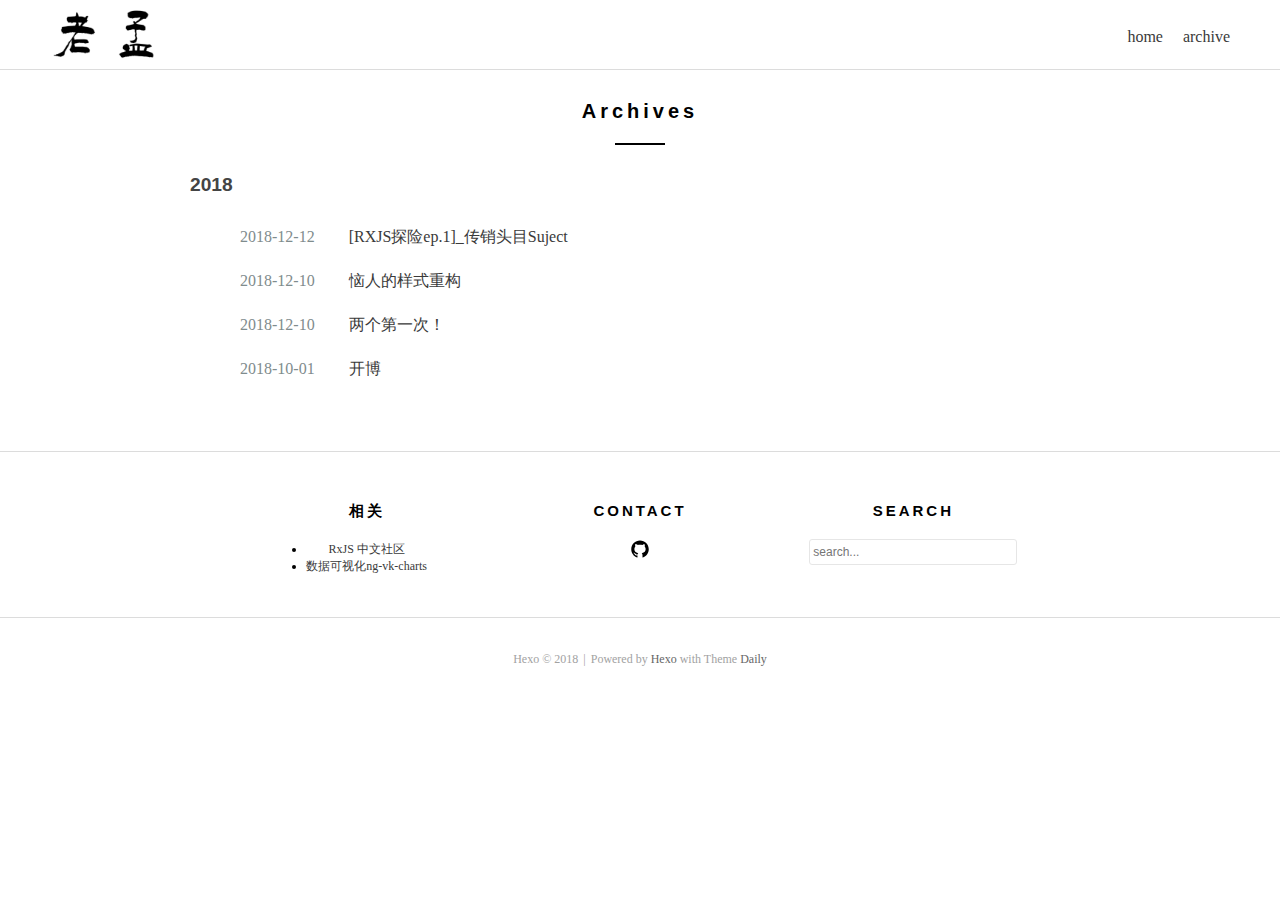
==== commit 934c3ebd: "Site updated: 2018-12-12 22:40:16" ====
--- a/archives/index.html
+++ b/archives/index.html
@@ -66,7 +66,7 @@
     <div class="logo">
       <a href="/" rel="home">
         
-        <img src="./img/lm.png" alt="Hexo" height="60">
+        <img src="https://vickmeng.github.io/img/lm.png" alt="Hexo" height="60">
         
       </a>
     </div>
@@ -136,17 +136,17 @@
     <span class="date">
       2018-12-10
     </span>
+    <a href="/2018/12/10/恼人的样式重构/" class="title">
+      恼人的样式重构
+    </a>
+  </li>
+
+  <li>
+    <span class="date">
+      2018-12-10
+    </span>
     <a href="/2018/12/10/两个第一次！开发angular组件库，上传npm包/" class="title">
       两个第一次！
-    </a>
-  </li>
-
-  <li>
-    <span class="date">
-      2018-12-10
-    </span>
-    <a href="/2018/12/10/恼人的样式重构/" class="title">
-      恼人的样式重构
     </a>
   </li>
 
